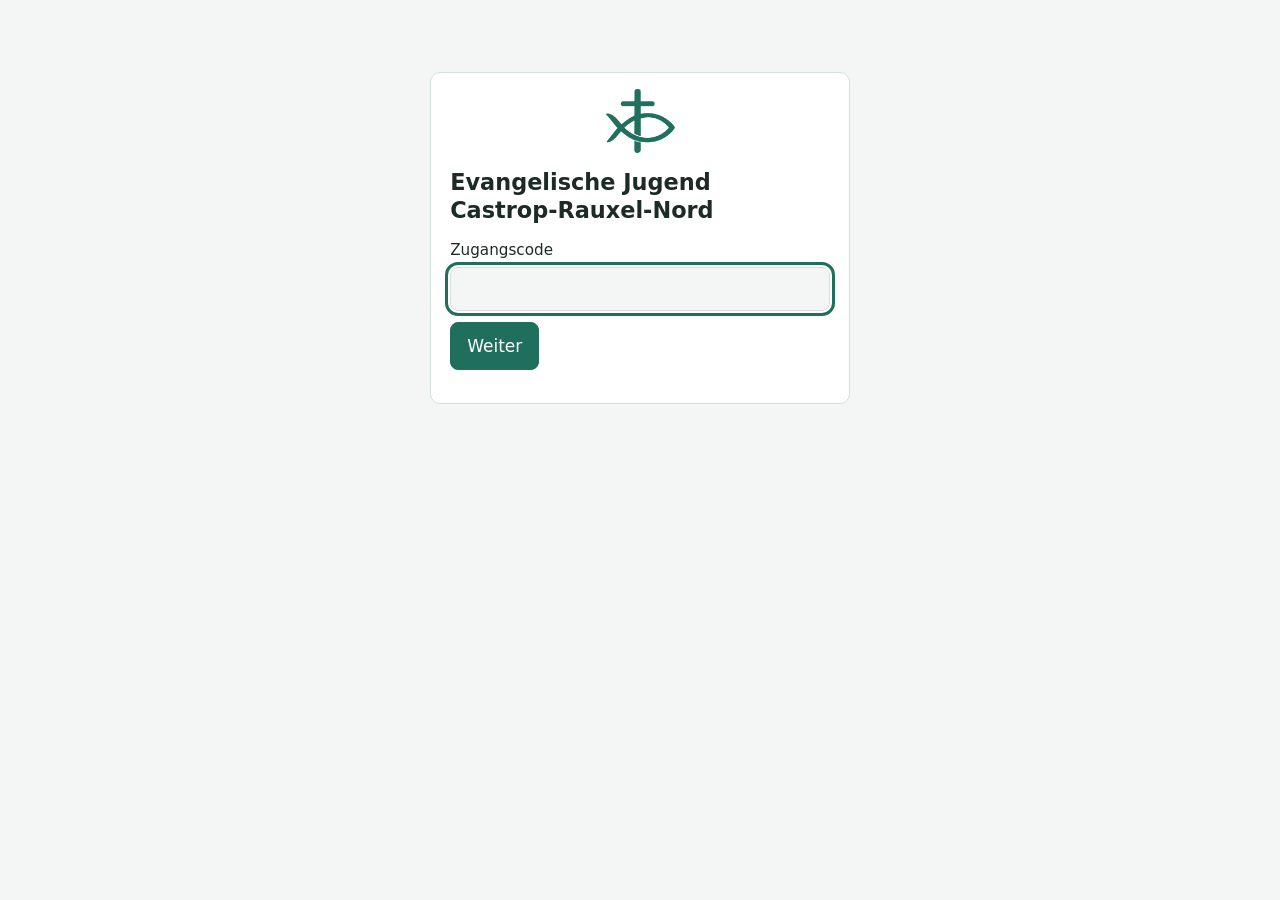
==== index.html @ 54bb13bf "Add files via upload" ====
<!doctype html><html lang="de"><head><meta charset="utf-8"><meta name="viewport" content="width=device-width,initial-scale=1">
<title>Evangelische Jugend Castrop-Rauxel-Nord</title><link rel="icon" type="image/png" href="./src/favicon.png"><link rel="stylesheet" href="./src/style.css"><style>html,body{background:#f3f6f4;color:#1d2b27}@media (prefers-color-scheme:dark){html,body{background:#121917;color:#e8efec}}#boot{max-width:560px;margin:10vh auto;padding:1.2rem;font:17px/1.55 system-ui,sans-serif}#boot .e{border:2px solid #a3341f;border-radius:10px;padding:1rem;margin-top:1rem}</style>
<script>
(function(){
  function show(t,h){if(window.__shown)return;window.__shown=1;var b=document.getElementById('boot');if(b)b.innerHTML='<h1>Seite kann nicht starten</h1><div class="e"><b>'+t+'</b><br>'+h+'</div>';}
  window.__bootDone=false;
  window.addEventListener('error',function(e){if(!window.__bootDone)show('Ein Fehler ist aufgetreten.',String(e.message||'Unbekannt')+' – Prüfe, ob alle Dateien (Ordner src/) hochgeladen wurden.');});
  window.addEventListener('unhandledrejection',function(e){if(!window.__bootDone)show('Ein Fehler ist aufgetreten.',String((e.reason&&e.reason.message)||e.reason)+' – Prüfe src/config.js und die Internetverbindung.');});
  setTimeout(function(){if(!window.__bootDone&&document.getElementById('boot'))show('Die Seite lädt nicht.','Mögliche Ursache: Der Ordner <b>src/</b> fehlt im Repository.');},8000);
})();
</script></head>
<body><div id="app"><div id="boot"><p>Lade …</p></div></div><div id="toast" role="status" aria-live="polite"></div><script src="./src/config.js"></script><script src="./src/lib.js"></script><script src="./src/content.js"></script><script src="./src/app.js"></script></body></html>
---- src/style.css ----
:root{--bg:#f3f6f4;--card:#fff;--ink:#1d2b27;--mute:#5b6b66;--accent:#1f6f5c;--accent-ink:#fff;--line:#d5dfdb;--warn:#a3341f;--r:10px}
@media (prefers-color-scheme:dark){:root{--bg:#121917;--card:#1b2522;--ink:#e8efec;--mute:#9db0aa;--accent:#5cc2a7;--accent-ink:#0b1512;--line:#2e3d38;--warn:#ff9a85}}
*{box-sizing:border-box}body{margin:0;background:var(--bg);color:var(--ink);font:17px/1.55 system-ui,'Segoe UI',sans-serif;padding:env(safe-area-inset-top) 0 env(safe-area-inset-bottom)}
header{display:flex;flex-wrap:wrap;gap:.5rem 1.2rem;align-items:center;padding:.8rem 1.2rem;background:var(--card);border-bottom:1px solid var(--line)}
header b{font-size:1.05rem}nav{display:flex;flex-wrap:wrap;gap:.3rem}nav a{padding:.45rem .8rem;border-radius:var(--r);color:var(--ink);text-decoration:none}nav a[aria-current=page]{background:var(--accent);color:var(--accent-ink)}
main{max-width:1050px;margin:0 auto;padding:1.2rem}.grid{display:grid;gap:1rem;grid-template-columns:repeat(auto-fit,minmax(300px,1fr))}
.card{background:var(--card);border:1px solid var(--line);border-radius:var(--r);padding:1rem 1.2rem;margin-bottom:1rem}.grid .card{margin:0}h2{margin:.2rem 0 .6rem;font-size:1.15rem}h1{font-size:1.4rem;line-height:1.25}
.mute{color:var(--mute);font-size:.92rem}ul.l{list-style:none;margin:0;padding:0}ul.l li{padding:.55rem 0;border-top:1px solid var(--line)}ul.l li:first-child{border-top:0}
input,textarea,select{font:inherit;color:var(--ink);background:var(--bg);border:1px solid var(--line);border-radius:8px;padding:.6rem .7rem;width:100%}label{display:block;margin:.7rem 0;font-size:.95rem}label input,label textarea{margin-top:.25rem}
button{font:inherit;border-radius:8px;border:1px solid var(--line);background:var(--card);color:var(--ink);padding:.6rem 1rem;cursor:pointer;min-height:44px}button.primary{background:var(--accent);color:var(--accent-ink);border-color:var(--accent)}button.link{border:0;background:none;color:var(--accent);text-decoration:underline}
:focus-visible{outline:3px solid var(--accent);outline-offset:2px}
.slot{display:flex;flex-wrap:wrap;gap:.5rem;align-items:center;padding:.5rem 0;border-top:1px solid var(--line)}.slot>b{flex:1 1 130px}.slot .claim{display:flex;gap:.4rem;flex:2 1 240px}.taken{color:var(--accent);font-weight:600}
.login{max-width:420px;margin:8vh auto}.err{color:var(--warn)}.badge{font-size:.8rem;border:1px solid var(--line);border-radius:99px;padding:.05rem .6rem;color:var(--mute)}
#toast{position:fixed;left:50%;bottom:1.2rem;transform:translate(-50%,200%);background:var(--accent);color:var(--accent-ink);padding:.7rem 1.1rem;border-radius:var(--r);transition:transform .2s}#toast.show{transform:translate(-50%,0)}#toast.bad{background:var(--warn);color:#fff}
@media (prefers-reduced-motion:reduce){#toast{transition:none}}
.logo{display:inline-block;height:36px;width:39.1px;background:var(--accent);-webkit-mask:url([data-uri]) center/contain no-repeat;mask:url([data-uri]) center/contain no-repeat}
.login .logo{height:64px;width:69.5px;display:block;margin:0 auto .5rem}
.lit h1{margin-top:0}.lrow{display:grid;grid-template-columns:minmax(0,2fr) minmax(0,1fr);gap:1rem;padding:.65rem 0;border-top:1px solid var(--line)}.lhead{font-weight:700;border-top:0}
.song{color:#c0392b;font-weight:700}@media (prefers-color-scheme:dark){.song{color:#ff8f7f}}
.body{white-space:pre-wrap;margin-top:.2rem}.extra{border-top:1px solid var(--line);padding-top:.8rem;margin-top:.4rem}.who{text-align:left}
@media (max-width:560px){.lrow{grid-template-columns:1fr;gap:.2rem}.who:not(:empty)::before{content:'Wer: ';color:var(--mute)}.lhead{display:none}}
@media print{header,.noprint,#toast{display:none!important}body,.card{background:#fff!important;color:#000!important;border:0}main{max-width:none;padding:0}.lrow{grid-template-columns:2fr 1fr!important;break-inside:avoid}.lhead{display:grid!important}.song{color:#b00!important}.logo{background:#1f6f5c}}
.ed .row{border:1px solid var(--line);border-radius:8px;padding:.7rem;margin:.6rem 0}.ed .two{display:grid;grid-template-columns:1fr 1fr;gap:.6rem}@media (max-width:560px){.ed .two{grid-template-columns:1fr}}

[hidden]{display:none!important}summary{cursor:pointer;list-style:revert}summary h2{display:inline;margin:0}details>*:not(summary){margin-top:.7rem}
.bar{display:flex;gap:.6rem;flex-wrap:wrap;margin:.5rem 0 1rem}.bar input{flex:2 1 220px}.bar select{flex:1 1 180px}
.chips{display:flex;gap:.4rem;flex-wrap:wrap;margin:.5rem 0 1rem}.chips button[aria-pressed=true]{background:var(--accent);color:var(--accent-ink);border-color:var(--accent)}
.fi summary .badge{margin-left:.4rem}.facts{display:grid;gap:.4rem}ol li{margin:.5rem 0}
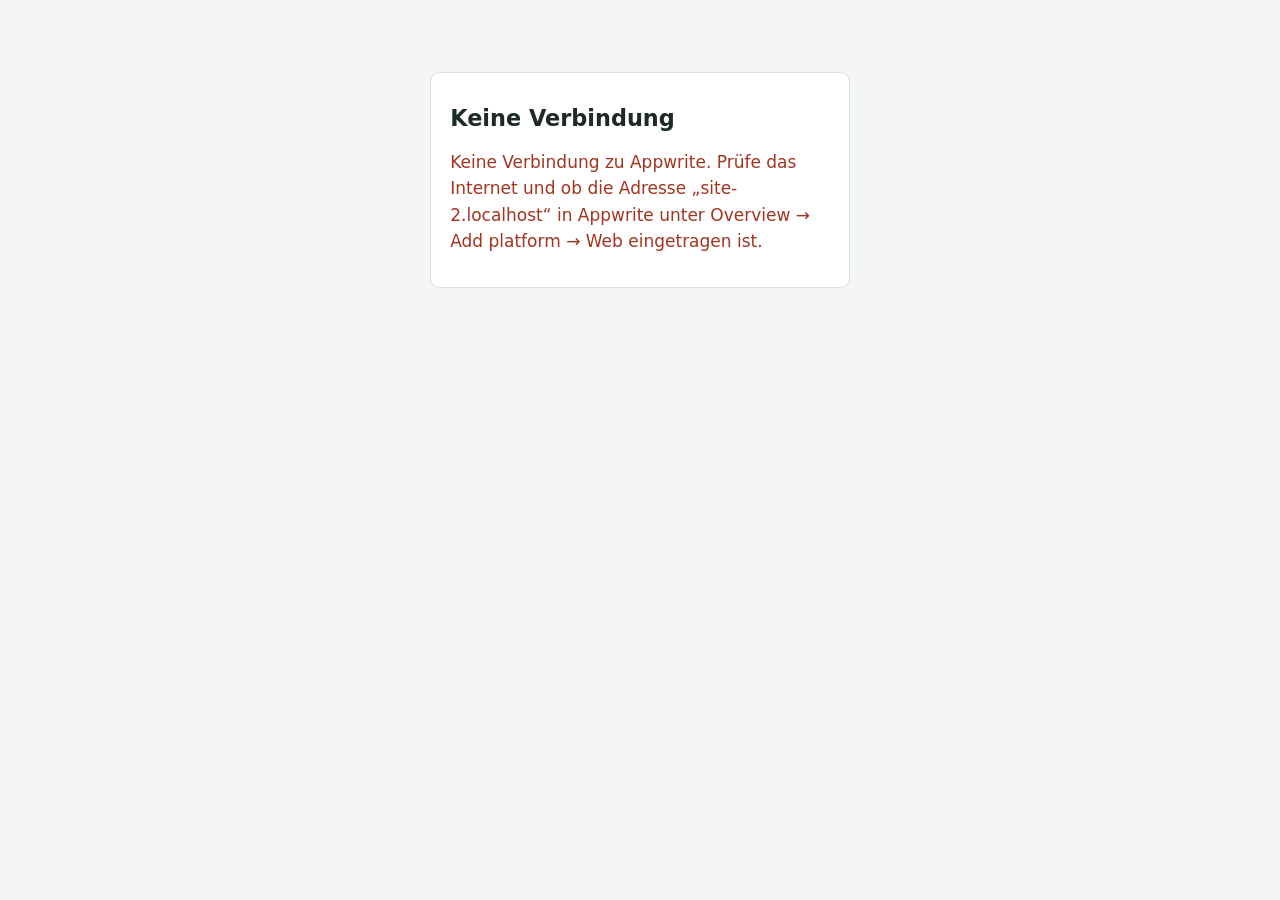
==== commit 9e221ce5: "Add files via upload" ====
--- a/index.html
+++ b/index.html
@@ -1,5 +1,5 @@
 <!doctype html><html lang="de"><head><meta charset="utf-8"><meta name="viewport" content="width=device-width,initial-scale=1">
-<title>Evangelische Jugend Castrop-Rauxel-Nord</title><link rel="icon" type="image/png" href="./src/favicon.png"><link rel="stylesheet" href="./src/style.css"><style>html,body{background:#f3f6f4;color:#1d2b27}@media (prefers-color-scheme:dark){html,body{background:#121917;color:#e8efec}}#boot{max-width:560px;margin:10vh auto;padding:1.2rem;font:17px/1.55 system-ui,sans-serif}#boot .e{border:2px solid #a3341f;border-radius:10px;padding:1rem;margin-top:1rem}</style>
+<title>Evangelische Jugend Castrop-Rauxel-Nord</title><link rel="icon" type="image/png" href="./src/favicon.png"><link rel="stylesheet" href="./src/style.css?v=4"><style>html,body{background:#f3f6f4;color:#1d2b27}@media (prefers-color-scheme:dark){html,body{background:#121917;color:#e8efec}}#boot{max-width:560px;margin:10vh auto;padding:1.2rem;font:17px/1.55 system-ui,sans-serif}#boot .e{border:2px solid #a3341f;border-radius:10px;padding:1rem;margin-top:1rem}</style>
 <script>
 (function(){
   function show(t,h){if(window.__shown)return;window.__shown=1;var b=document.getElementById('boot');if(b)b.innerHTML='<h1>Seite kann nicht starten</h1><div class="e"><b>'+t+'</b><br>'+h+'</div>';}
@@ -9,4 +9,4 @@
   setTimeout(function(){if(!window.__bootDone&&document.getElementById('boot'))show('Die Seite lädt nicht.','Mögliche Ursache: Der Ordner <b>src/</b> fehlt im Repository.');},8000);
 })();
 </script></head>
-<body><div id="app"><div id="boot"><p>Lade …</p></div></div><div id="toast" role="status" aria-live="polite"></div><script src="./src/config.js"></script><script src="./src/lib.js"></script><script src="./src/content.js"></script><script src="./src/app.js"></script></body></html>
+<body><div id="app"><div id="boot"><p>Lade …</p></div></div><div id="toast" role="status" aria-live="polite"></div><script src="./src/config.js?v=4"></script><script src="./src/lib.js?v=4"></script><script src="./src/content.js?v=4"></script><script src="./src/seed.js?v=4"></script><script src="./src/cms-admin.js?v=4"></script><script src="./src/admin-inline.js?v=4"></script><script src="./src/app.js?v=4"></script></body></html>
--- a/src/style.css
+++ b/src/style.css
@@ -26,3 +26,23 @@
 .bar{display:flex;gap:.6rem;flex-wrap:wrap;margin:.5rem 0 1rem}.bar input{flex:2 1 220px}.bar select{flex:1 1 180px}
 .chips{display:flex;gap:.4rem;flex-wrap:wrap;margin:.5rem 0 1rem}.chips button[aria-pressed=true]{background:var(--accent);color:var(--accent-ink);border-color:var(--accent)}
 .fi summary .badge{margin-left:.4rem}.facts{display:grid;gap:.4rem}ol li{margin:.5rem 0}
+
+/* Handy-Ansicht: kompakter Kopf, Menü als wischbare Leiste */
+@media (max-width:700px){
+  body{font-size:16px}
+  header{display:grid;grid-template-columns:auto 1fr auto;gap:.35rem .6rem;align-items:center;padding:.6rem .8rem .2rem}
+  header .logo{height:30px;width:32.6px}
+  header b{font-size:.95rem;line-height:1.2}
+  header>span[style]{display:none}
+  header>.mute{display:none}
+  header #out{grid-column:3;grid-row:1;min-height:38px;padding:.3rem .75rem;font-size:.9rem}
+  header nav{order:5;grid-column:1/-1;flex-wrap:nowrap;overflow-x:auto;gap:.35rem;margin:0 -.8rem;padding:.35rem .8rem .55rem;scrollbar-width:none;-webkit-overflow-scrolling:touch}
+  header nav::-webkit-scrollbar{display:none}
+  header nav a{white-space:nowrap;padding:.5rem .85rem;border:1px solid var(--line);flex:0 0 auto}
+  header>.badge{order:6;grid-column:1/-1;justify-self:start;margin-bottom:.4rem}
+  main{padding:.8rem}
+  .card{padding:.85rem .95rem}
+  h2{font-size:1.15rem}
+  input,textarea,select{font-size:16px}
+  .slot>b{flex:1 1 100%}
+}
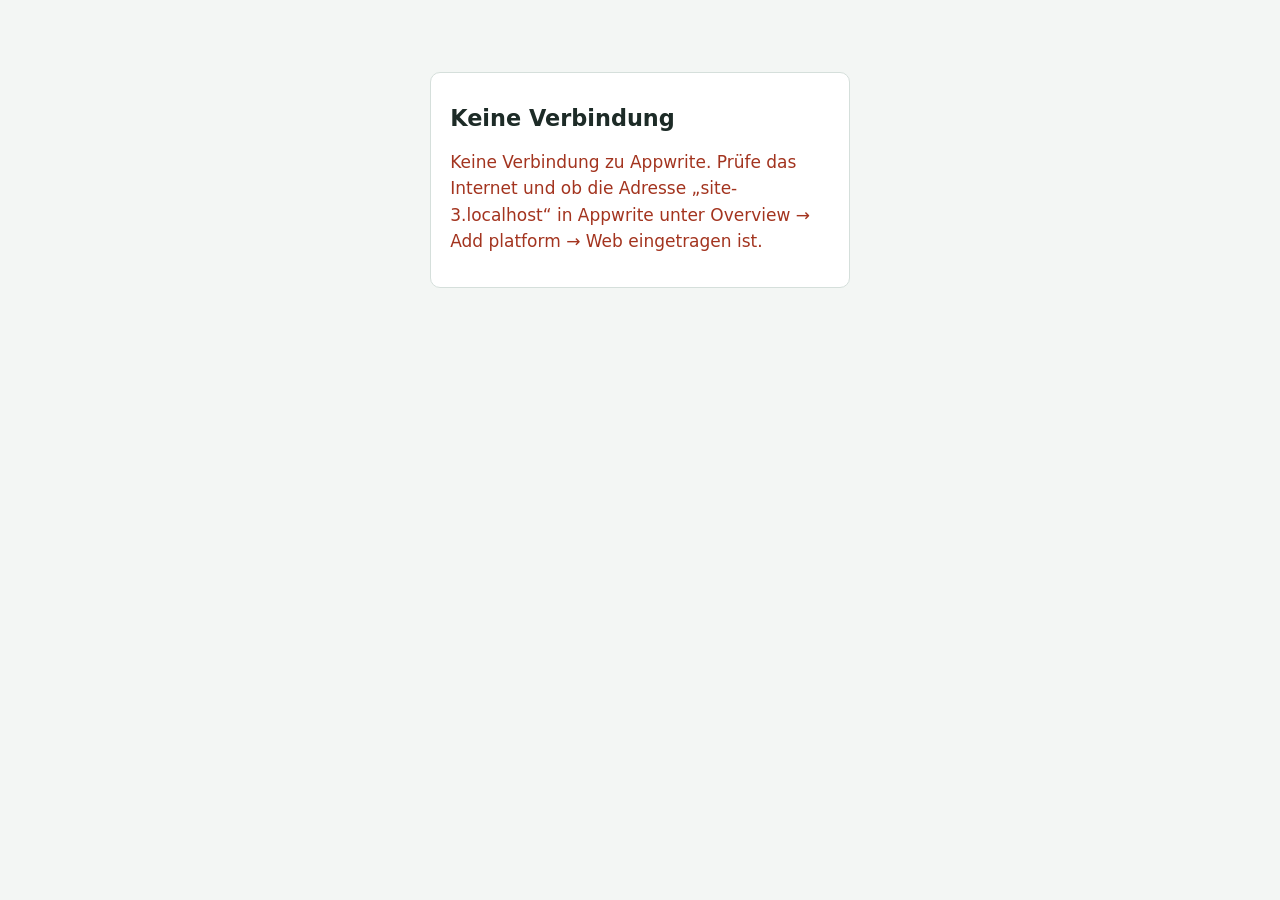
==== commit e000bf8c: "Add files via upload" ====
--- a/index.html
+++ b/index.html
@@ -1,5 +1,5 @@
 <!doctype html><html lang="de"><head><meta charset="utf-8"><meta name="viewport" content="width=device-width,initial-scale=1">
-<title>Evangelische Jugend Castrop-Rauxel-Nord</title><link rel="icon" type="image/png" href="./src/favicon.png"><link rel="stylesheet" href="./src/style.css?v=4"><style>html,body{background:#f3f6f4;color:#1d2b27}@media (prefers-color-scheme:dark){html,body{background:#121917;color:#e8efec}}#boot{max-width:560px;margin:10vh auto;padding:1.2rem;font:17px/1.55 system-ui,sans-serif}#boot .e{border:2px solid #a3341f;border-radius:10px;padding:1rem;margin-top:1rem}</style>
+<title>Evangelische Jugend Castrop-Rauxel-Nord</title><link rel="icon" type="image/png" href="./src/favicon.png"><link rel="stylesheet" href="./src/style.css?v=5"><style>html,body{background:#f3f6f4;color:#1d2b27}@media (prefers-color-scheme:dark){html,body{background:#121917;color:#e8efec}}#boot{max-width:560px;margin:10vh auto;padding:1.2rem;font:17px/1.55 system-ui,sans-serif}#boot .e{border:2px solid #a3341f;border-radius:10px;padding:1rem;margin-top:1rem}</style>
 <script>
 (function(){
   function show(t,h){if(window.__shown)return;window.__shown=1;var b=document.getElementById('boot');if(b)b.innerHTML='<h1>Seite kann nicht starten</h1><div class="e"><b>'+t+'</b><br>'+h+'</div>';}
@@ -9,4 +9,4 @@
   setTimeout(function(){if(!window.__bootDone&&document.getElementById('boot'))show('Die Seite lädt nicht.','Mögliche Ursache: Der Ordner <b>src/</b> fehlt im Repository.');},8000);
 })();
 </script></head>
-<body><div id="app"><div id="boot"><p>Lade …</p></div></div><div id="toast" role="status" aria-live="polite"></div><script src="./src/config.js?v=4"></script><script src="./src/lib.js?v=4"></script><script src="./src/content.js?v=4"></script><script src="./src/seed.js?v=4"></script><script src="./src/cms-admin.js?v=4"></script><script src="./src/admin-inline.js?v=4"></script><script src="./src/app.js?v=4"></script></body></html>
+<body><div id="app"><div id="boot"><p>Lade …</p></div></div><div id="toast" role="status" aria-live="polite"></div><script src="./src/config.js?v=5"></script><script src="./src/lib.js?v=5"></script><script src="./src/content.js?v=5"></script><script src="./src/seed.js?v=5"></script><script src="./src/cms-admin.js?v=5"></script><script src="./src/admin-inline.js?v=5"></script><script src="./src/app.js?v=5"></script></body></html>
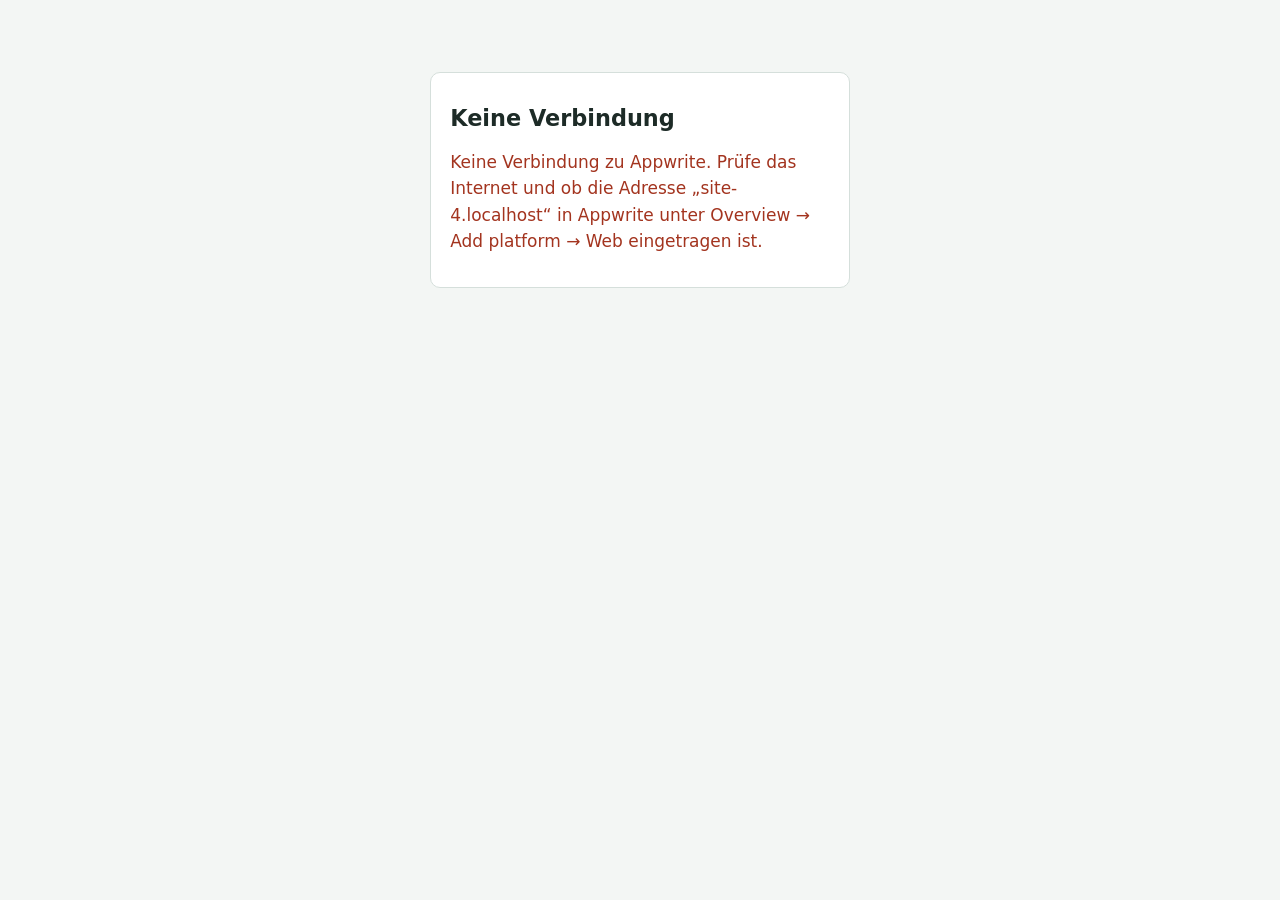
==== commit 74f02c6c: "Add files via upload" ====
--- a/index.html
+++ b/index.html
@@ -1,5 +1,5 @@
 <!doctype html><html lang="de"><head><meta charset="utf-8"><meta name="viewport" content="width=device-width,initial-scale=1">
-<title>Evangelische Jugend Castrop-Rauxel-Nord</title><link rel="icon" type="image/png" href="./src/favicon.png"><link rel="stylesheet" href="./src/style.css?v=5"><style>html,body{background:#f3f6f4;color:#1d2b27}@media (prefers-color-scheme:dark){html,body{background:#121917;color:#e8efec}}#boot{max-width:560px;margin:10vh auto;padding:1.2rem;font:17px/1.55 system-ui,sans-serif}#boot .e{border:2px solid #a3341f;border-radius:10px;padding:1rem;margin-top:1rem}</style>
+<title>Evangelische Jugend Castrop-Rauxel-Nord</title><link rel="icon" type="image/png" href="./src/favicon.png"><link rel="stylesheet" href="./src/style.css?v=6"><style>html,body{background:#f3f6f4;color:#1d2b27}@media (prefers-color-scheme:dark){html,body{background:#121917;color:#e8efec}}#boot{max-width:560px;margin:10vh auto;padding:1.2rem;font:17px/1.55 system-ui,sans-serif}#boot .e{border:2px solid #a3341f;border-radius:10px;padding:1rem;margin-top:1rem}</style>
 <script>
 (function(){
   function show(t,h){if(window.__shown)return;window.__shown=1;var b=document.getElementById('boot');if(b)b.innerHTML='<h1>Seite kann nicht starten</h1><div class="e"><b>'+t+'</b><br>'+h+'</div>';}
@@ -9,4 +9,4 @@
   setTimeout(function(){if(!window.__bootDone&&document.getElementById('boot'))show('Die Seite lädt nicht.','Mögliche Ursache: Der Ordner <b>src/</b> fehlt im Repository.');},8000);
 })();
 </script></head>
-<body><div id="app"><div id="boot"><p>Lade …</p></div></div><div id="toast" role="status" aria-live="polite"></div><script src="./src/config.js?v=5"></script><script src="./src/lib.js?v=5"></script><script src="./src/content.js?v=5"></script><script src="./src/seed.js?v=5"></script><script src="./src/cms-admin.js?v=5"></script><script src="./src/admin-inline.js?v=5"></script><script src="./src/app.js?v=5"></script></body></html>
+<body><div id="app"><div id="boot"><p>Lade …</p></div></div><div id="toast" role="status" aria-live="polite"></div><script src="./src/config.js?v=6"></script><script src="./src/lib.js?v=6"></script><script src="./src/content.js?v=6"></script><script src="./src/seed.js?v=6"></script><script src="./src/cms-admin.js?v=6"></script><script src="./src/admin-inline.js?v=6"></script><script src="./src/app.js?v=6"></script></body></html>
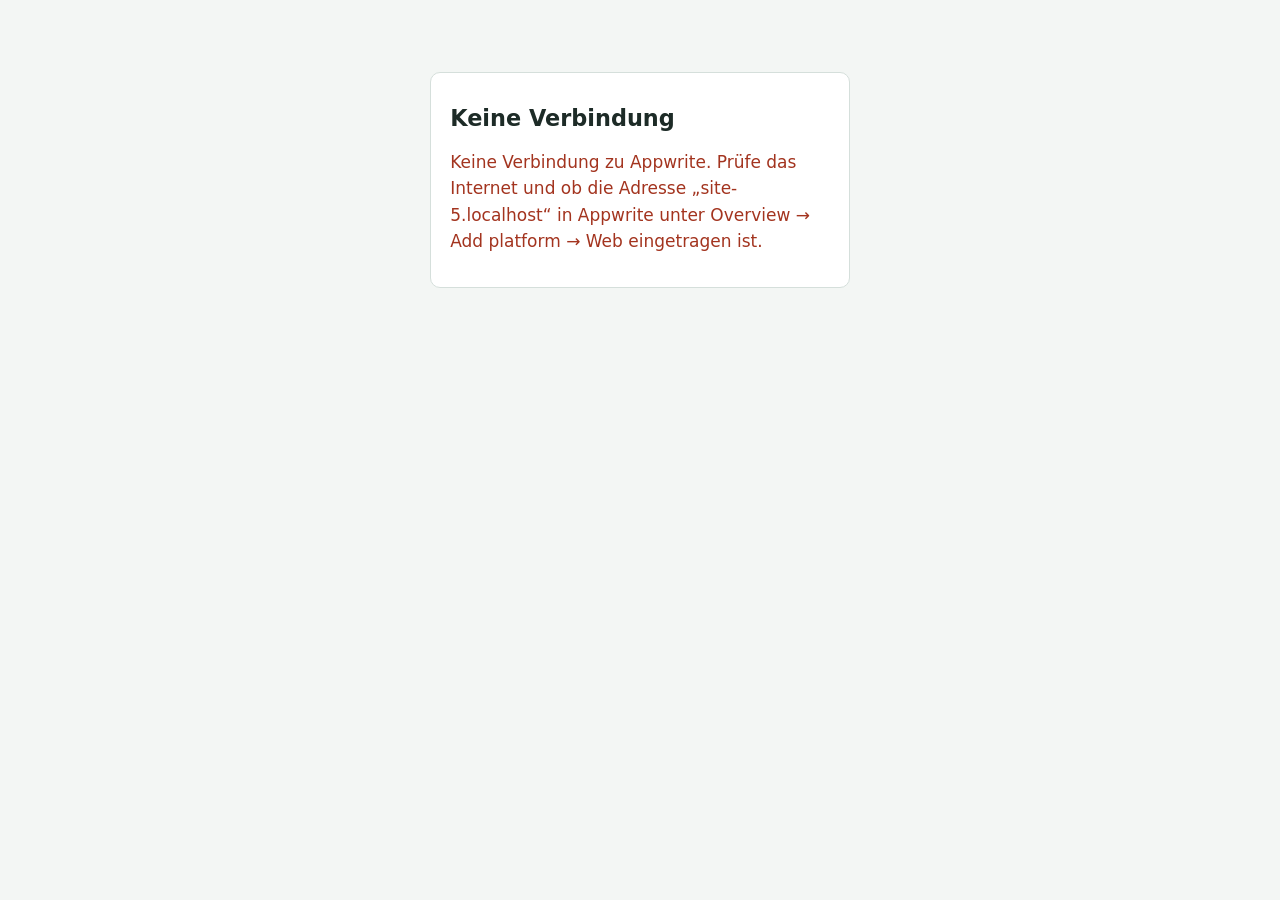
==== commit 508fc076: "Add files via upload" ====
--- a/index.html
+++ b/index.html
@@ -1,5 +1,5 @@
 <!doctype html><html lang="de"><head><meta charset="utf-8"><meta name="viewport" content="width=device-width,initial-scale=1">
-<title>Evangelische Jugend Castrop-Rauxel-Nord</title><link rel="icon" type="image/png" href="./src/favicon.png"><link rel="stylesheet" href="./src/style.css?v=6"><style>html,body{background:#f3f6f4;color:#1d2b27}@media (prefers-color-scheme:dark){html,body{background:#121917;color:#e8efec}}#boot{max-width:560px;margin:10vh auto;padding:1.2rem;font:17px/1.55 system-ui,sans-serif}#boot .e{border:2px solid #a3341f;border-radius:10px;padding:1rem;margin-top:1rem}</style>
+<title>Evangelische Jugend Castrop-Rauxel-Nord</title><link rel="icon" type="image/png" href="./src/favicon.png"><link rel="stylesheet" href="./src/style.css?v=8"><style>html,body{background:#f3f6f4;color:#1d2b27}@media (prefers-color-scheme:dark){html,body{background:#121917;color:#e8efec}}#boot{max-width:560px;margin:10vh auto;padding:1.2rem;font:17px/1.55 system-ui,sans-serif}#boot .e{border:2px solid #a3341f;border-radius:10px;padding:1rem;margin-top:1rem}</style>
 <script>
 (function(){
   function show(t,h){if(window.__shown)return;window.__shown=1;var b=document.getElementById('boot');if(b)b.innerHTML='<h1>Seite kann nicht starten</h1><div class="e"><b>'+t+'</b><br>'+h+'</div>';}
@@ -9,4 +9,4 @@
   setTimeout(function(){if(!window.__bootDone&&document.getElementById('boot'))show('Die Seite lädt nicht.','Mögliche Ursache: Der Ordner <b>src/</b> fehlt im Repository.');},8000);
 })();
 </script></head>
-<body><div id="app"><div id="boot"><p>Lade …</p></div></div><div id="toast" role="status" aria-live="polite"></div><script src="./src/config.js?v=6"></script><script src="./src/lib.js?v=6"></script><script src="./src/content.js?v=6"></script><script src="./src/seed.js?v=6"></script><script src="./src/cms-admin.js?v=6"></script><script src="./src/admin-inline.js?v=6"></script><script src="./src/app.js?v=6"></script></body></html>
+<body><div id="app"><div id="boot"><p>Lade …</p></div></div><div id="toast" role="status" aria-live="polite"></div><script src="./src/config.js?v=8"></script><script src="./src/lib.js?v=8"></script><script src="./src/content.js?v=8"></script><script src="./src/seed.js?v=8"></script><script src="./src/cms-admin.js?v=8"></script><script src="./src/admin-inline.js?v=8"></script><script src="./src/app.js?v=8"></script></body></html>
--- a/src/style.css
+++ b/src/style.css
@@ -46,3 +46,5 @@
   input,textarea,select{font-size:16px}
   .slot>b{flex:1 1 100%}
 }
+
+.slot .claim{align-items:center}
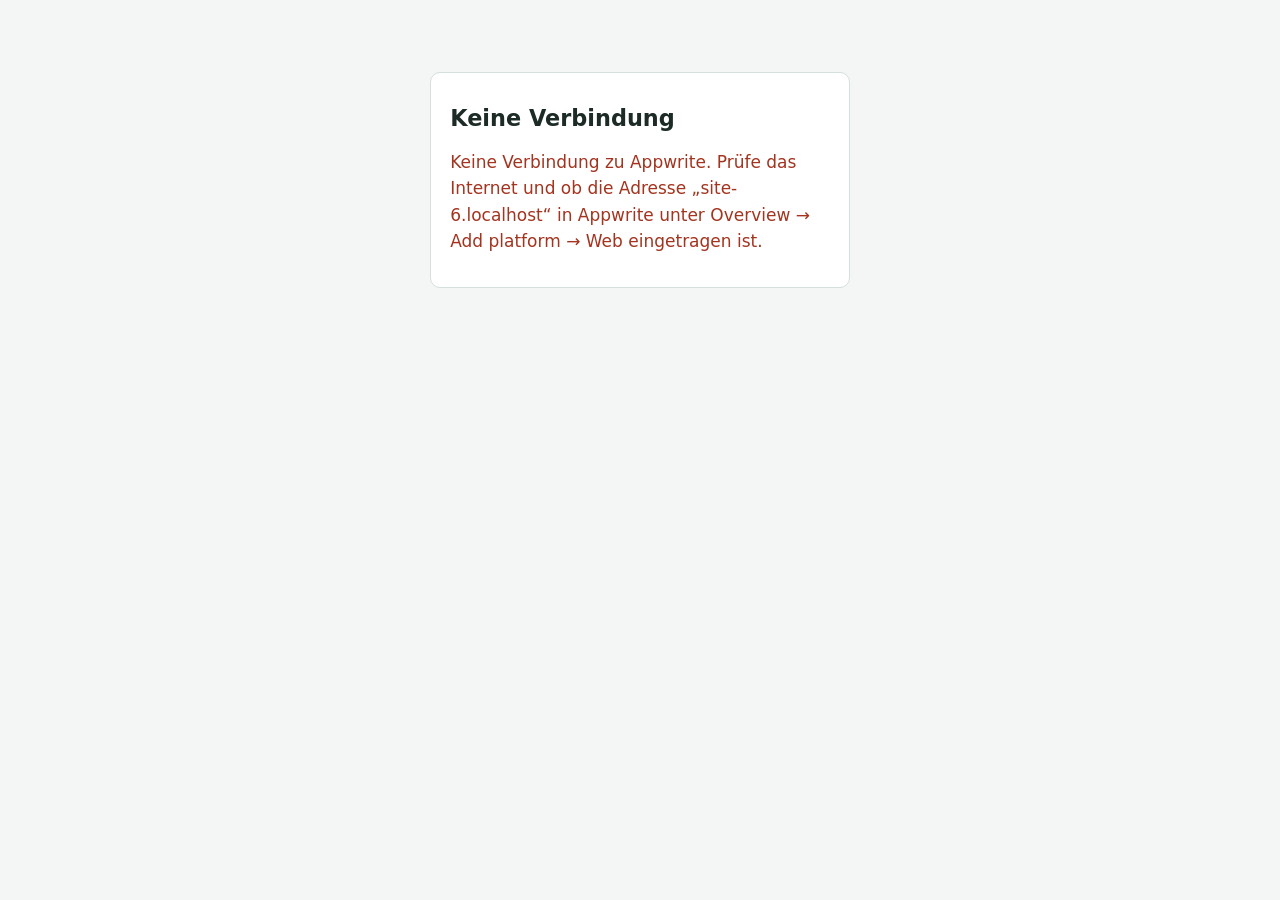
==== commit 1c9c6c4c: "Add files via upload" ====
--- a/index.html
+++ b/index.html
@@ -1,5 +1,5 @@
 <!doctype html><html lang="de"><head><meta charset="utf-8"><meta name="viewport" content="width=device-width,initial-scale=1">
-<title>Evangelische Jugend Castrop-Rauxel-Nord</title><link rel="icon" type="image/png" href="./src/favicon.png"><link rel="stylesheet" href="./src/style.css?v=8"><style>html,body{background:#f3f6f4;color:#1d2b27}@media (prefers-color-scheme:dark){html,body{background:#121917;color:#e8efec}}#boot{max-width:560px;margin:10vh auto;padding:1.2rem;font:17px/1.55 system-ui,sans-serif}#boot .e{border:2px solid #a3341f;border-radius:10px;padding:1rem;margin-top:1rem}</style>
+<title>Evangelische Jugend Castrop-Rauxel-Nord</title><link rel="icon" type="image/png" href="./src/favicon.png"><link rel="stylesheet" href="./src/style.css?v=9"><style>html,body{background:#f3f6f4;color:#1d2b27}@media (prefers-color-scheme:dark){html,body{background:#121917;color:#e8efec}}#boot{max-width:560px;margin:10vh auto;padding:1.2rem;font:17px/1.55 system-ui,sans-serif}#boot .e{border:2px solid #a3341f;border-radius:10px;padding:1rem;margin-top:1rem}</style>
 <script>
 (function(){
   function show(t,h){if(window.__shown)return;window.__shown=1;var b=document.getElementById('boot');if(b)b.innerHTML='<h1>Seite kann nicht starten</h1><div class="e"><b>'+t+'</b><br>'+h+'</div>';}
@@ -9,4 +9,4 @@
   setTimeout(function(){if(!window.__bootDone&&document.getElementById('boot'))show('Die Seite lädt nicht.','Mögliche Ursache: Der Ordner <b>src/</b> fehlt im Repository.');},8000);
 })();
 </script></head>
-<body><div id="app"><div id="boot"><p>Lade …</p></div></div><div id="toast" role="status" aria-live="polite"></div><script src="./src/config.js?v=8"></script><script src="./src/lib.js?v=8"></script><script src="./src/content.js?v=8"></script><script src="./src/seed.js?v=8"></script><script src="./src/cms-admin.js?v=8"></script><script src="./src/admin-inline.js?v=8"></script><script src="./src/app.js?v=8"></script></body></html>
+<body><div id="app"><div id="boot"><p>Lade …</p></div></div><div id="toast" role="status" aria-live="polite"></div><script src="./src/config.js?v=9"></script><script src="./src/lib.js?v=9"></script><script src="./src/content.js?v=9"></script><script src="./src/seed.js?v=9"></script><script src="./src/cms-admin.js?v=9"></script><script src="./src/admin-inline.js?v=9"></script><script src="./src/app.js?v=9"></script></body></html>
